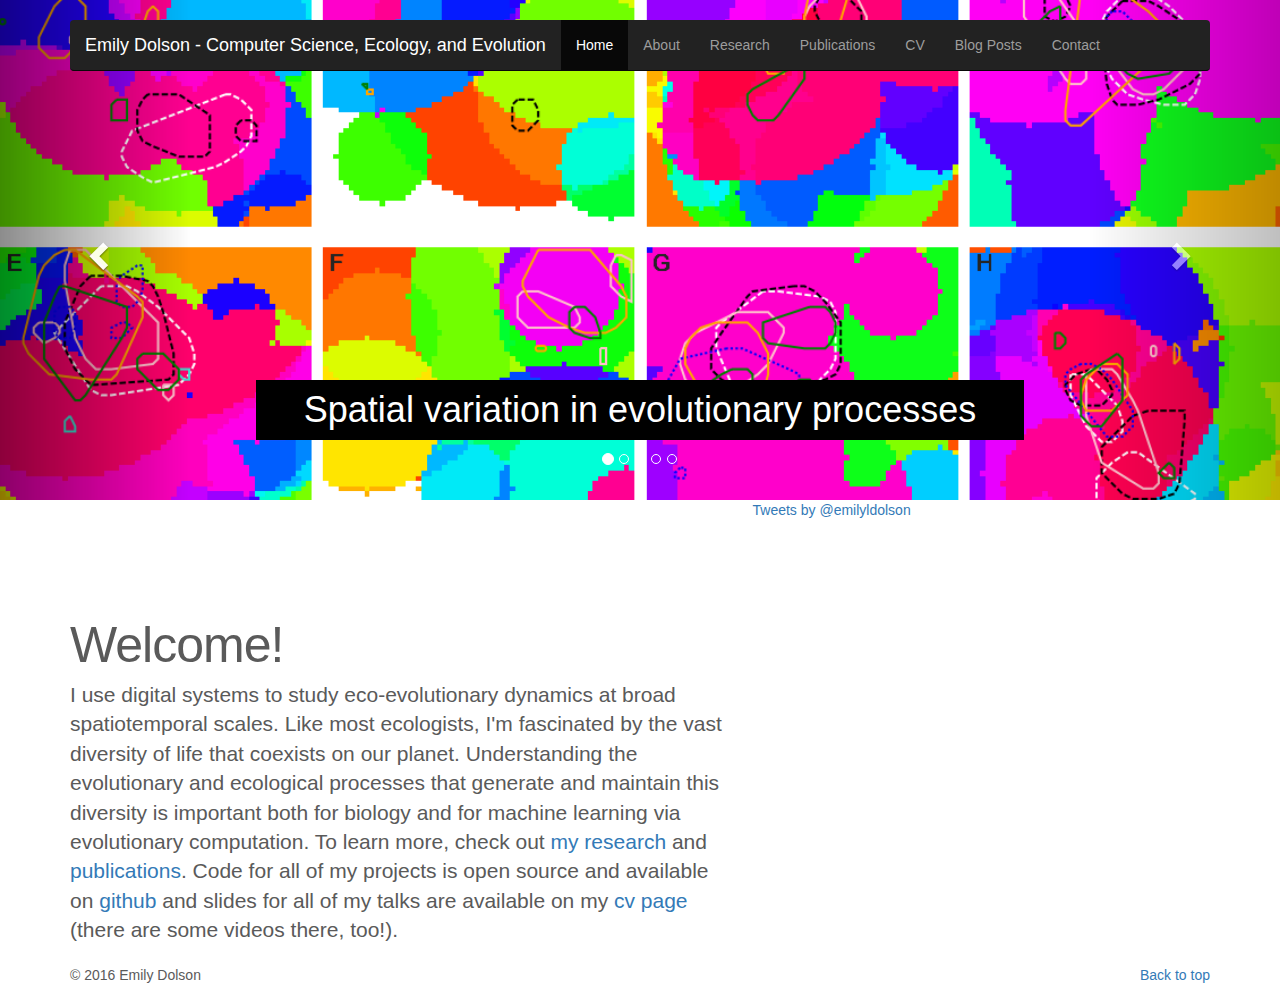
==== index.html @ 60d52c11 "Make hotspot picture be first slide" ====
<!DOCTYPE html>
<html lang="en">
  <head>
    <meta charset="utf-8">
    <meta http-equiv="X-UA-Compatible" content="IE=edge">
    <meta name="viewport" content="width=device-width, initial-scale=1">
    <!-- The above 3 meta tags *must* come first in the head; any other head content must come *after* these tags -->
    <meta name="description" content="">
    <meta name="author" content="">
    <link rel="icon" href="../../favicon.ico">

    <title>Emily Dolson - Computer Science, Evolution, and Ecology</title>

    <!-- Bootstrap core CSS -->
    <link href="bootstrap/css/bootstrap.css" rel="stylesheet">

    <!-- IE10 viewport hack for Surface/desktop Windows 8 bug -->
    <link href="bootstrap/css/ie10-viewport-bug-workaround.css" rel="stylesheet">

    <!-- Custom styles for this template -->
    <link href="bootstrap/css/carousel.css" rel="stylesheet">
  </head>
<!-- NAVBAR
================================================== -->
  <body>
    <div class="navbar-wrapper">
      <div class="container">

        <nav class="navbar navbar-inverse navbar-static-top">
          <div class="container">
            <div class="navbar-header">
              <button type="button" class="navbar-toggle collapsed" data-toggle="collapse" data-target="#navbar" aria-expanded="false" aria-controls="navbar">
                <span class="sr-only">Toggle navigation</span>
                <span class="icon-bar"></span>
                <span class="icon-bar"></span>
                <span class="icon-bar"></span>
              </button>
              <span class="navbar-brand" style="color:white">Emily Dolson - Computer Science, Ecology, and Evolution</span>
            </div>
            <div id="navbar" class="navbar-collapse collapse">
              <ul class="nav navbar-nav">
                <li class="active"><a href="#">Home</a></li>
                <li><a href="about.html">About</a></li>
                <li><a href="research.html">Research</a></li>
                <li><a href="publications.html">Publications</a></li>
                <li><a href="cv.html">CV</a></li>
                <li><a href="blog-posts.html">Blog Posts</a></li>
                <li><a href="contact.html">Contact</a></li>
              </ul>
            </div>
          </div>
        </nav>

      </div>
    </div>


    <!-- Carousel
    ================================================== -->
    <div id="myCarousel" class="carousel slide" data-ride="carousel">
      <!-- Indicators -->
      <ol class="carousel-indicators">
        <li data-target="#myCarousel" data-slide-to="0" class="active"></li>
        <li data-target="#myCarousel" data-slide-to="1"></li>
        <li data-target="#myCarousel" data-slide-to="2"></li>
        <li data-target="#myCarousel" data-slide-to="3"></li>
        <li data-target="#myCarousel" data-slide-to="4"></li>
      </ol>
      <div class="carousel-inner" role="listbox">
      <div class="item active" >
        <img class="first-slide cover" src="images/50065_all_hotspots.png" alt="Local hotspots of evolutionary potential">
        <div class="container">
          <div class="carousel-caption">
            <h1 class="lightbackground">Spatial variation in evolutionary processes</h1>
          </div>
        </div>
      </div>
      <div class="carousel-inner" role="listbox">
        <div class="item" >
          <img class="second-slide cover" src="images/phenotype_niches_11097.png" alt="Phenotypes evolved across a spatially heterogeneous environment">
          <div class="container">
            <div class="carousel-caption">
              <h1 class="lightbackground">Eco-evolutionary dynamics in spatially heterogeneous environments</h1>
            </div>
          </div>
        </div>
        <div class="item">
          <img class="third-slide cover" src="images/spatialphylogeny.png" alt="A phylogeny colored by the location of organisms">
          <div class="container">
            <div class="carousel-caption">
              <h1>Evolutionary trajectories through space</h1>
            </div>
          </div>
        </div>
        <div class="item">
          <img class="fourth-slide cover" src="images/phenotype_niches_circlesconservation-25patches_6each_environment.png" alt="Phenotypes in reserves">
          <div class="container">
            <div class="carousel-caption">
              <h1 class="lightbackground">Interactions between evolution and reserve placement</h1>
            </div>
          </div>
        </div>
        <div class="item">
          <img class="fifth-slide cover" src="images/Complexity_Barriers.png" alt="Potential obstacles to evolution">
          <div class="container">
            <div class="carousel-caption">
              <h1 class="lightbackground">Measuring barriers to open-ended evolution</h1>
            </div>
          </div>
        </div>
      </div>
      <a class="left carousel-control" href="#myCarousel" role="button" data-slide="prev">
        <span class="glyphicon glyphicon-chevron-left" aria-hidden="true"></span>
        <span class="sr-only">Previous</span>
      </a>
      <a class="right carousel-control" href="#myCarousel" role="button" data-slide="next">
        <span class="glyphicon glyphicon-chevron-right" aria-hidden="true"></span>
        <span class="sr-only">Next</span>
      </a>
    </div><!-- /.carousel -->


    <!-- Marketing messaging and featurettes
    ================================================== -->
    <!-- Wrap the rest of the page in another container to center all the content. -->

    <div class="container">

<!--
      <div class="row">
        <div class="col-lg-4">
          <img class="img-circle" src="[data-uri]" alt="Generic placeholder image" width="140" height="140">
          <h2>Heading</h2>
          <p>Donec sed odio dui. Etiam porta sem malesuada magna mollis euismod. Nullam id dolor id nibh ultricies vehicula ut id elit. Morbi leo risus, porta ac consectetur ac, vestibulum at eros. Praesent commodo cursus magna.</p>
          <p><a class="btn btn-default" href="#" role="button">View details &raquo;</a></p>
        </div>
        <div class="col-lg-4">
          <img class="img-circle" src="[data-uri]" alt="Generic placeholder image" width="140" height="140">
          <h2>Heading</h2>
          <p>Duis mollis, est non commodo luctus, nisi erat porttitor ligula, eget lacinia odio sem nec elit. Cras mattis consectetur purus sit amet fermentum. Fusce dapibus, tellus ac cursus commodo, tortor mauris condimentum nibh.</p>
          <p><a class="btn btn-default" href="#" role="button">View details &raquo;</a></p>
        </div>
        <div class="col-lg-4">
          <img class="img-circle" src="[data-uri]" alt="Generic placeholder image" width="140" height="140">
          <h2>Heading</h2>
          <p>Donec sed odio dui. Cras justo odio, dapibus ac facilisis in, egestas eget quam. Vestibulum id ligula porta felis euismod semper. Fusce dapibus, tellus ac cursus commodo, tortor mauris condimentum nibh, ut fermentum massa justo sit amet risus.</p>
          <p><a class="btn btn-default" href="#" role="button">View details &raquo;</a></p>
        </div>
      </div> -->


      <!-- START THE FEATURETTES -->

      <!-- <hr class="featurette-divider"> -->

      <div class="row featurette">
        <div class="col-md-7">
          <h2 class="featurette-heading">Welcome!</h2>
          <p class="lead">I use digital systems to study eco-evolutionary dynamics at broad spatiotemporal scales.
          Like most ecologists, I'm fascinated by the vast diversity of life that coexists on our planet. Understanding
          the evolutionary and ecological processes that generate and maintain this diversity is important both for biology
          and for machine learning via evolutionary computation. To learn more, check out <a href="research.html">my research</a>
          and <a href="publications.html">publications</a>. Code for all of my projects is open source and available on
          <a href="https://github.com/emilydolson">github</a> and slides for all of my talks are available on my
          <a href="cv.html">cv page</a> (there are some videos there, too!).

          </p>
        </div>
        <div class="col-md-5">
          <a class="twitter-timeline"  href="https://twitter.com/emilyldolson" data-widget-id="515380096358555648">Tweets by @emilyldolson</a>
<script>!function(d,s,id){var js,fjs=d.getElementsByTagName(s)[0],p=/^http:/.test(d.location)?'http':'https';if(!d.getElementById(id)){js=d.createElement(s);js.id=id;js.src=p+"://platform.twitter.com/widgets.js";fjs.parentNode.insertBefore(js,fjs);}}(document,"script","twitter-wjs");</script>

        </div>
      </div>


      <!-- /END THE FEATURETTES -->


      <!-- FOOTER -->
      <footer>
        <p class="pull-right"><a href="#">Back to top</a></p>
        <p>&copy; 2016 Emily Dolson</p>
      </footer>

    </div><!-- /.container -->


    <!-- Bootstrap core JavaScript
    ================================================== -->
    <!-- Placed at the end of the document so the pages load faster -->
    <script src="https://ajax.googleapis.com/ajax/libs/jquery/1.12.4/jquery.min.js"></script>
    <script>window.jQuery || document.write('<script src="bootstrap/js/jquery.min.js"><\/script>')</script>
    <script src="bootstrap/js/bootstrap.min.js"></script>
    <!-- IE10 viewport hack for Surface/desktop Windows 8 bug -->
    <script src="bootstrap/js/ie10-viewport-bug-workaround.js"></script>
  </body>
</html>
---- bootstrap/css/ie10-viewport-bug-workaround.css ----
/*!
 * IE10 viewport hack for Surface/desktop Windows 8 bug
 * Copyright 2014-2015 Twitter, Inc.
 * Licensed under MIT (https://github.com/twbs/bootstrap/blob/master/LICENSE)
 */

/*
 * See the Getting Started docs for more information:
 * http://getbootstrap.com/getting-started/#support-ie10-width
 */
@-ms-viewport     { width: device-width; }
@-o-viewport      { width: device-width; }
@viewport         { width: device-width; }
---- bootstrap/css/carousel.css ----
/* GLOBAL STYLES
-------------------------------------------------- */
/* Padding below the footer and lighter body text */

body {
  padding-bottom: 40px;
  color: #5a5a5a;
}


/* CUSTOMIZE THE NAVBAR
-------------------------------------------------- */

/* Special class on .container surrounding .navbar, used for positioning it into place. */
.navbar-wrapper {
  position: absolute;
  top: 0;
  right: 0;
  left: 0;
  z-index: 20;
}

/* Flip around the padding for proper display in narrow viewports */
.navbar-wrapper > .container {
  padding-right: 0;
  padding-left: 0;
}
.navbar-wrapper .navbar {
  padding-right: 15px;
  padding-left: 15px;
}
.navbar-wrapper .navbar .container {
  width: auto;
}

.center-block {
  display: block;
  margin-left: auto;
  margin-right: auto;
}

/* CUSTOMIZE THE CAROUSEL
-------------------------------------------------- */

/* Carousel base class */
.carousel {
  height: 500px;
  margin-bottom: 60px;
}
/* Since positioning the image, we need to help out the caption */
.carousel-caption {
  z-index: 10;
}

/* Declare heights because of positioning of img element */
.carousel .item {
  height: 500px;
  background-color: #777;
}
.carousel-inner > .item > img {
  position: absolute;
  top: 0;
  left: 0;
  min-width: 100%;
  height: 500px;
}

.cover {
  object-fit: cover;
}

.lightbackground {
  background-color: black;
  padding: 10px;
}

/* MARKETING CONTENT
-------------------------------------------------- */

/* Center align the text within the three columns below the carousel */
.marketing .col-lg-4 {
  margin-bottom: 20px;
  text-align: center;
}
.marketing h2 {
  font-weight: normal;
}
.marketing .col-lg-4 p {
  margin-right: 10px;
  margin-left: 10px;
}


/* Featurettes
------------------------- */

.featurette-divider {
  margin: 80px 0; /* Space out the Bootstrap <hr> more */
}

/* Thin out the marketing headings */
.featurette-heading {
  font-weight: 300;
  line-height: 1;
  letter-spacing: -1px;
}


/* RESPONSIVE CSS
-------------------------------------------------- */

@media (min-width: 768px) {
  /* Navbar positioning foo */
  .navbar-wrapper {
    margin-top: 20px;
  }
  .navbar-wrapper .container {
    padding-right: 15px;
    padding-left: 15px;
  }
  .navbar-wrapper .navbar {
    padding-right: 0;
    padding-left: 0;
  }

  /* The navbar becomes detached from the top, so we round the corners */
  .navbar-wrapper .navbar {
    border-radius: 4px;
  }

  /* Bump up size of carousel content */
  .carousel-caption p {
    margin-bottom: 20px;
    font-size: 21px;
    line-height: 1.4;
  }

  .featurette-heading {
    font-size: 50px;
  }
}

@media (min-width: 992px) {
  .featurette-heading {
    margin-top: 120px;
  }
}
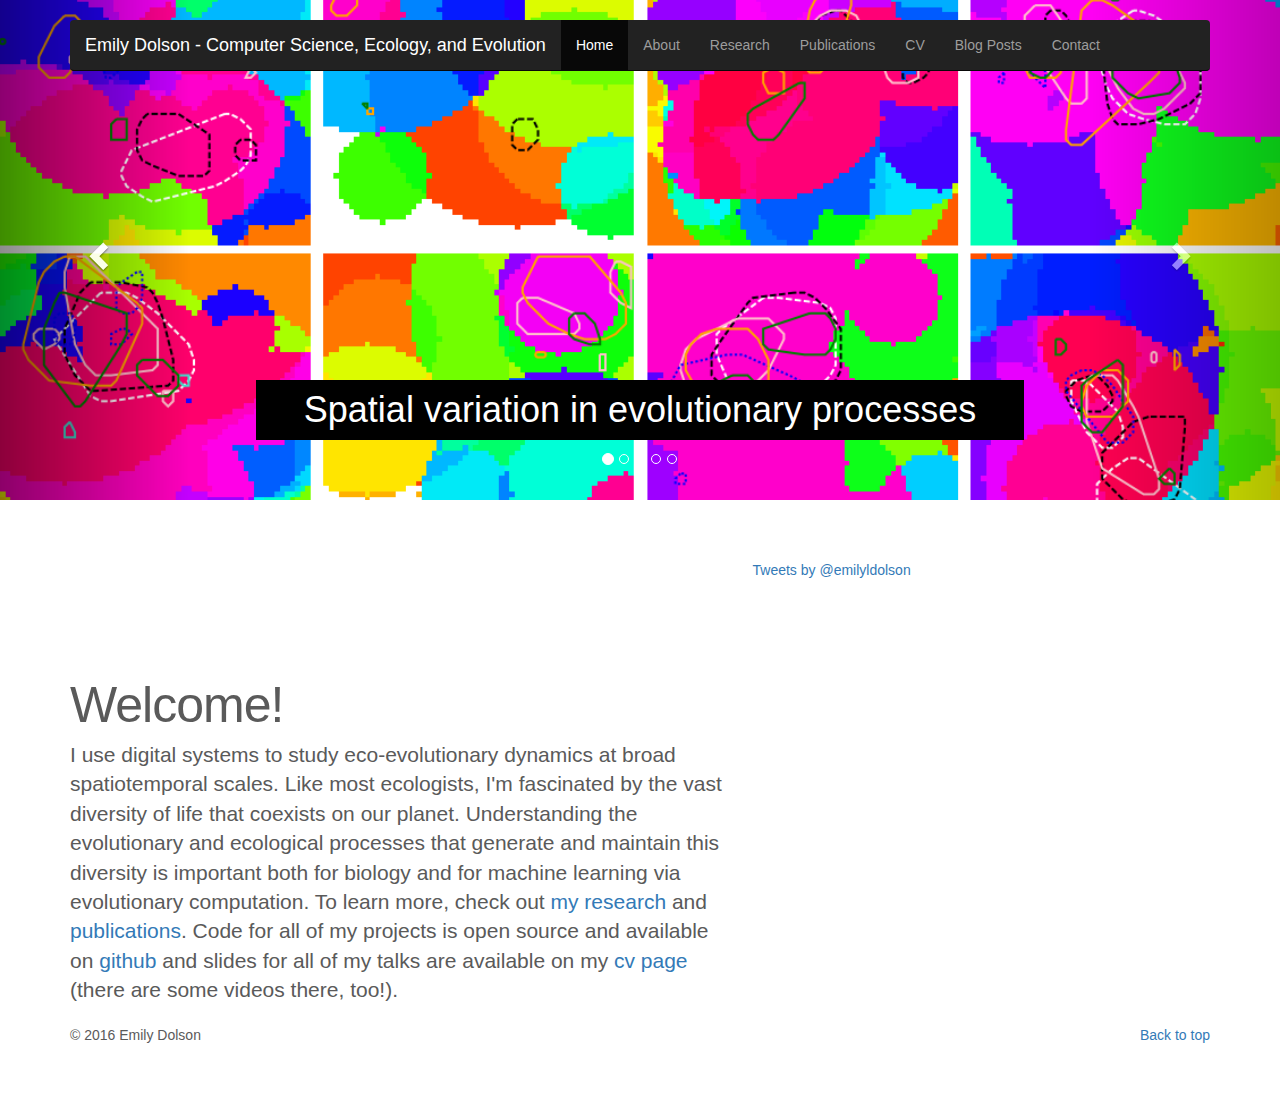
==== commit 851a8e02: "Fixed new links" ====
--- a/index.html
+++ b/index.html
@@ -67,15 +67,14 @@
         <li data-target="#myCarousel" data-slide-to="4"></li>
       </ol>
       <div class="carousel-inner" role="listbox">
-      <div class="item active" >
+        <div class="item active" >
         <img class="first-slide cover" src="images/50065_all_hotspots.png" alt="Local hotspots of evolutionary potential">
-        <div class="container">
-          <div class="carousel-caption">
-            <h1 class="lightbackground">Spatial variation in evolutionary processes</h1>
-          </div>
+          <div class="container">
+            <div class="carousel-caption">
+              <h1 class="lightbackground">Spatial variation in evolutionary processes</h1>
+            </div>
         </div>
-      </div>
-      <div class="carousel-inner" role="listbox">
+        </div>
         <div class="item" >
           <img class="second-slide cover" src="images/phenotype_niches_11097.png" alt="Phenotypes evolved across a spatially heterogeneous environment">
           <div class="container">
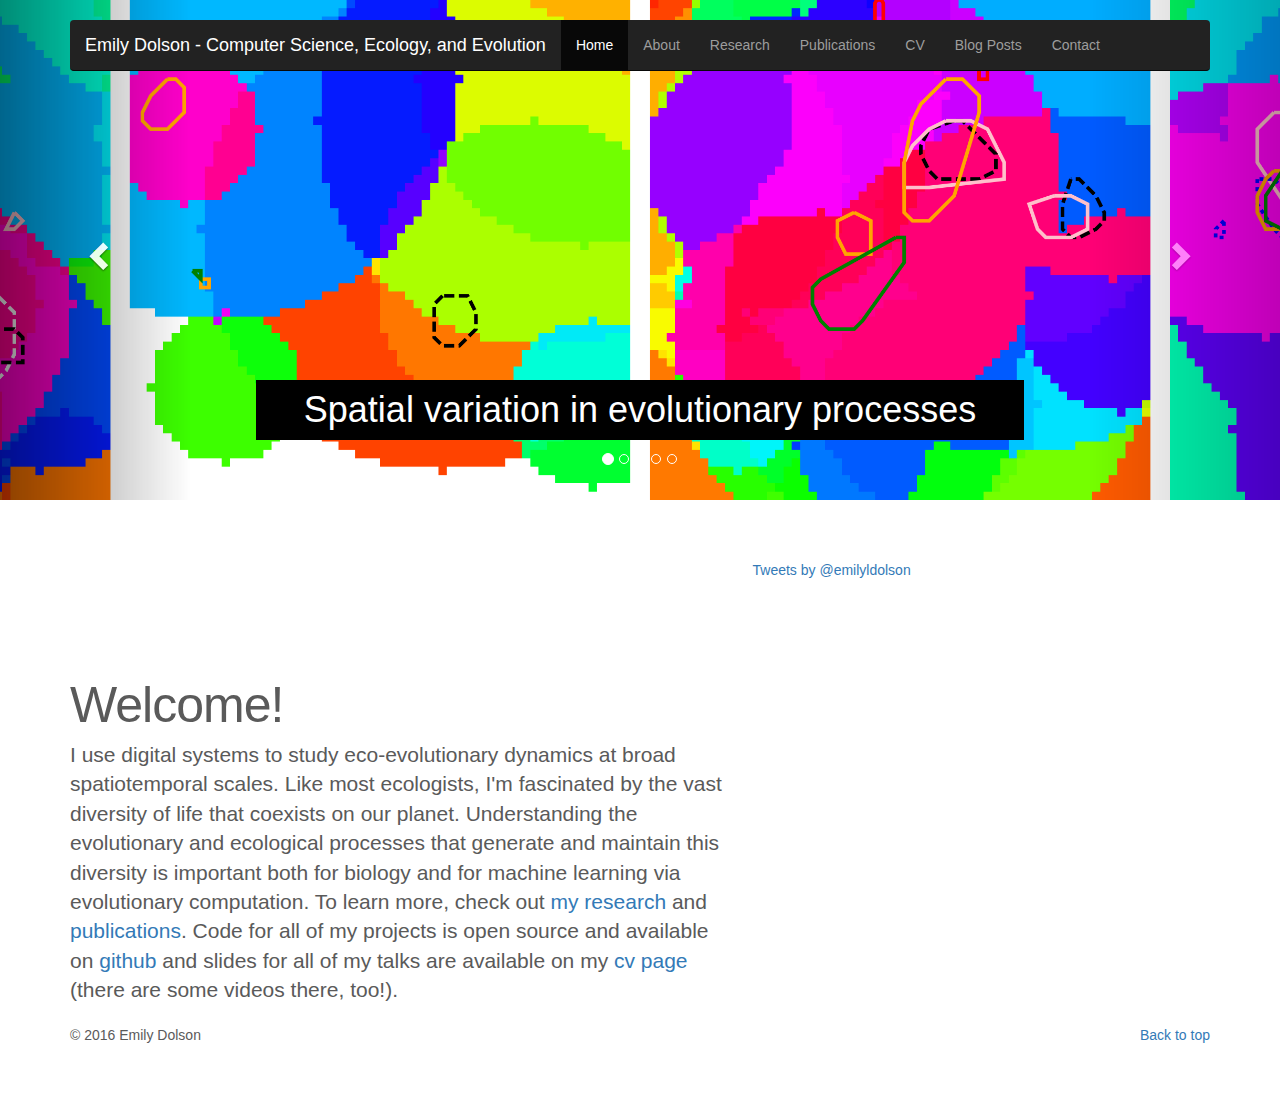
==== commit d8569816: "Update index.html" ====
--- a/index.html
+++ b/index.html
@@ -7,6 +7,7 @@
     <!-- The above 3 meta tags *must* come first in the head; any other head content must come *after* these tags -->
     <meta name="description" content="">
     <meta name="author" content="">
+    <meta name="google-site-verification" content="B2CFxRCkkYJHWeS6pUShMJ8qES6wC5bctjLlWudGTWQ" />
     <link rel="icon" href="../../favicon.ico">
 
     <title>Emily Dolson - Computer Science, Evolution, and Ecology</title>
--- a/bootstrap/css/carousel.css
+++ b/bootstrap/css/carousel.css
@@ -67,6 +67,7 @@
 
 .cover {
   object-fit: cover;
+
 }
 
 .lightbackground {
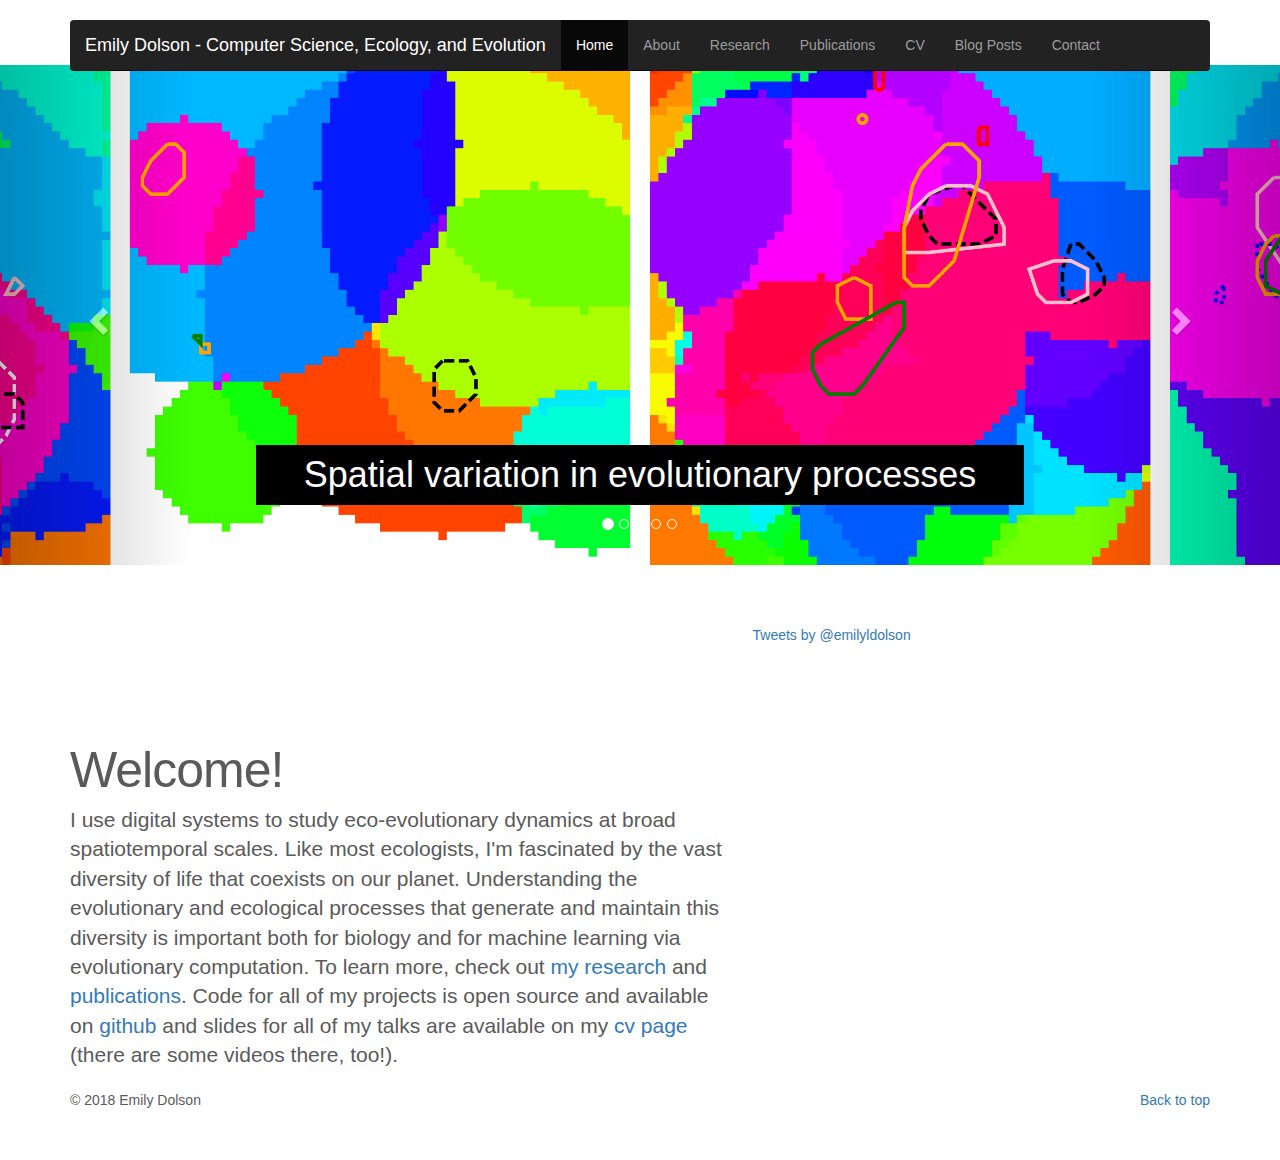
==== commit c2baf699: "Update publications" ====
--- a/index.html
+++ b/index.html
@@ -180,7 +180,7 @@
       <!-- FOOTER -->
       <footer>
         <p class="pull-right"><a href="#">Back to top</a></p>
-        <p>&copy; 2016 Emily Dolson</p>
+        <p>&copy; 2018 Emily Dolson</p>
       </footer>
 
     </div><!-- /.container -->
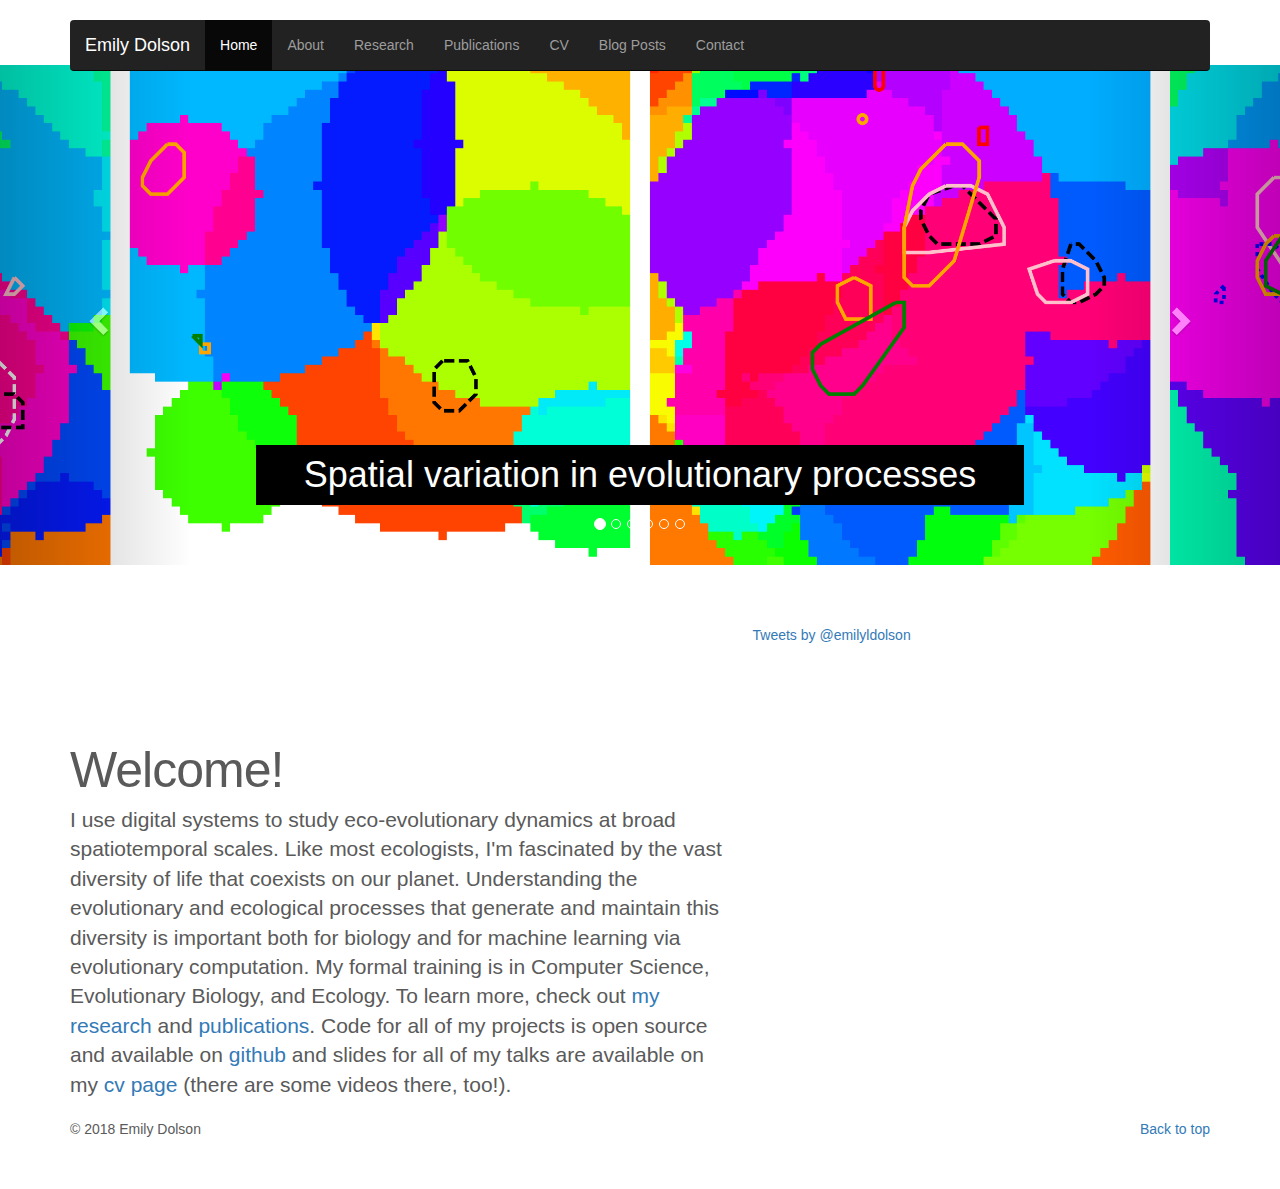
==== commit faf1e8fc: "Update research page" ====
--- a/index.html
+++ b/index.html
@@ -36,7 +36,7 @@
                 <span class="icon-bar"></span>
                 <span class="icon-bar"></span>
               </button>
-              <span class="navbar-brand" style="color:white">Emily Dolson - Computer Science, Ecology, and Evolution</span>
+              <span class="navbar-brand" style="color:white">Emily Dolson</span>
             </div>
             <div id="navbar" class="navbar-collapse collapse">
               <ul class="nav navbar-nav">
@@ -66,15 +66,16 @@
         <li data-target="#myCarousel" data-slide-to="2"></li>
         <li data-target="#myCarousel" data-slide-to="3"></li>
         <li data-target="#myCarousel" data-slide-to="4"></li>
+        <li data-target="#myCarousel" data-slide-to="5"></li>
       </ol>
       <div class="carousel-inner" role="listbox">
         <div class="item active" >
-        <img class="first-slide cover" src="images/50065_all_hotspots.png" alt="Local hotspots of evolutionary potential">
+          <img class="first-slide cover" src="images/50065_all_hotspots.png" alt="Local hotspots of evolutionary potential">
           <div class="container">
             <div class="carousel-caption">
               <h1 class="lightbackground">Spatial variation in evolutionary processes</h1>
             </div>
-        </div>
+          </div>
         </div>
         <div class="item" >
           <img class="second-slide cover" src="images/phenotype_niches_11097.png" alt="Phenotypes evolved across a spatially heterogeneous environment">
@@ -104,10 +105,26 @@
           <img class="fifth-slide cover" src="images/Complexity_Barriers.png" alt="Potential obstacles to evolution">
           <div class="container">
             <div class="carousel-caption">
-              <h1 class="lightbackground">Measuring barriers to open-ended evolution</h1>
-            </div>
-          </div>
-        </div>
+              <a href="research.html#oee" style="color:white"><h1 class="lightbackground">Measuring barriers to open-ended evolution</h1></a>
+            </div>
+          </div>
+        </div>
+        <div class="item">
+          <img class="sixth-slide cover" src="images/interaction_networks.png" alt="Interaction network graphs">
+          <div class="container">
+            <div class="carousel-caption">
+              <a href="research.html#EC_ecology" style="color:white"></a><h1 class="lightbackground">Ecological communities in evolutionary computation</h1></a>
+            </div>
+          </div>
+        </div>    
+        <!-- <div class="item">
+          <img class="sixth-slide cover" src="images/vr_landscapes.png" alt="Fitness landscape with lineage path over it">
+          <div class="container">
+            <div class="carousel-caption">
+              <h1 class="lightbackground">Impact of fitness landscape on evolutionary dynamics</h1>
+            </div>
+          </div>
+        </div>       -->
       </div>
       <a class="left carousel-control" href="#myCarousel" role="button" data-slide="prev">
         <span class="glyphicon glyphicon-chevron-left" aria-hidden="true"></span>
@@ -159,7 +176,8 @@
           <p class="lead">I use digital systems to study eco-evolutionary dynamics at broad spatiotemporal scales.
           Like most ecologists, I'm fascinated by the vast diversity of life that coexists on our planet. Understanding
           the evolutionary and ecological processes that generate and maintain this diversity is important both for biology
-          and for machine learning via evolutionary computation. To learn more, check out <a href="research.html">my research</a>
+          and for machine learning via evolutionary computation. My formal training is in Computer Science, Evolutionary Biology,
+          and Ecology. To learn more, check out <a href="research.html">my research</a>
           and <a href="publications.html">publications</a>. Code for all of my projects is open source and available on
           <a href="https://github.com/emilydolson">github</a> and slides for all of my talks are available on my
           <a href="cv.html">cv page</a> (there are some videos there, too!).
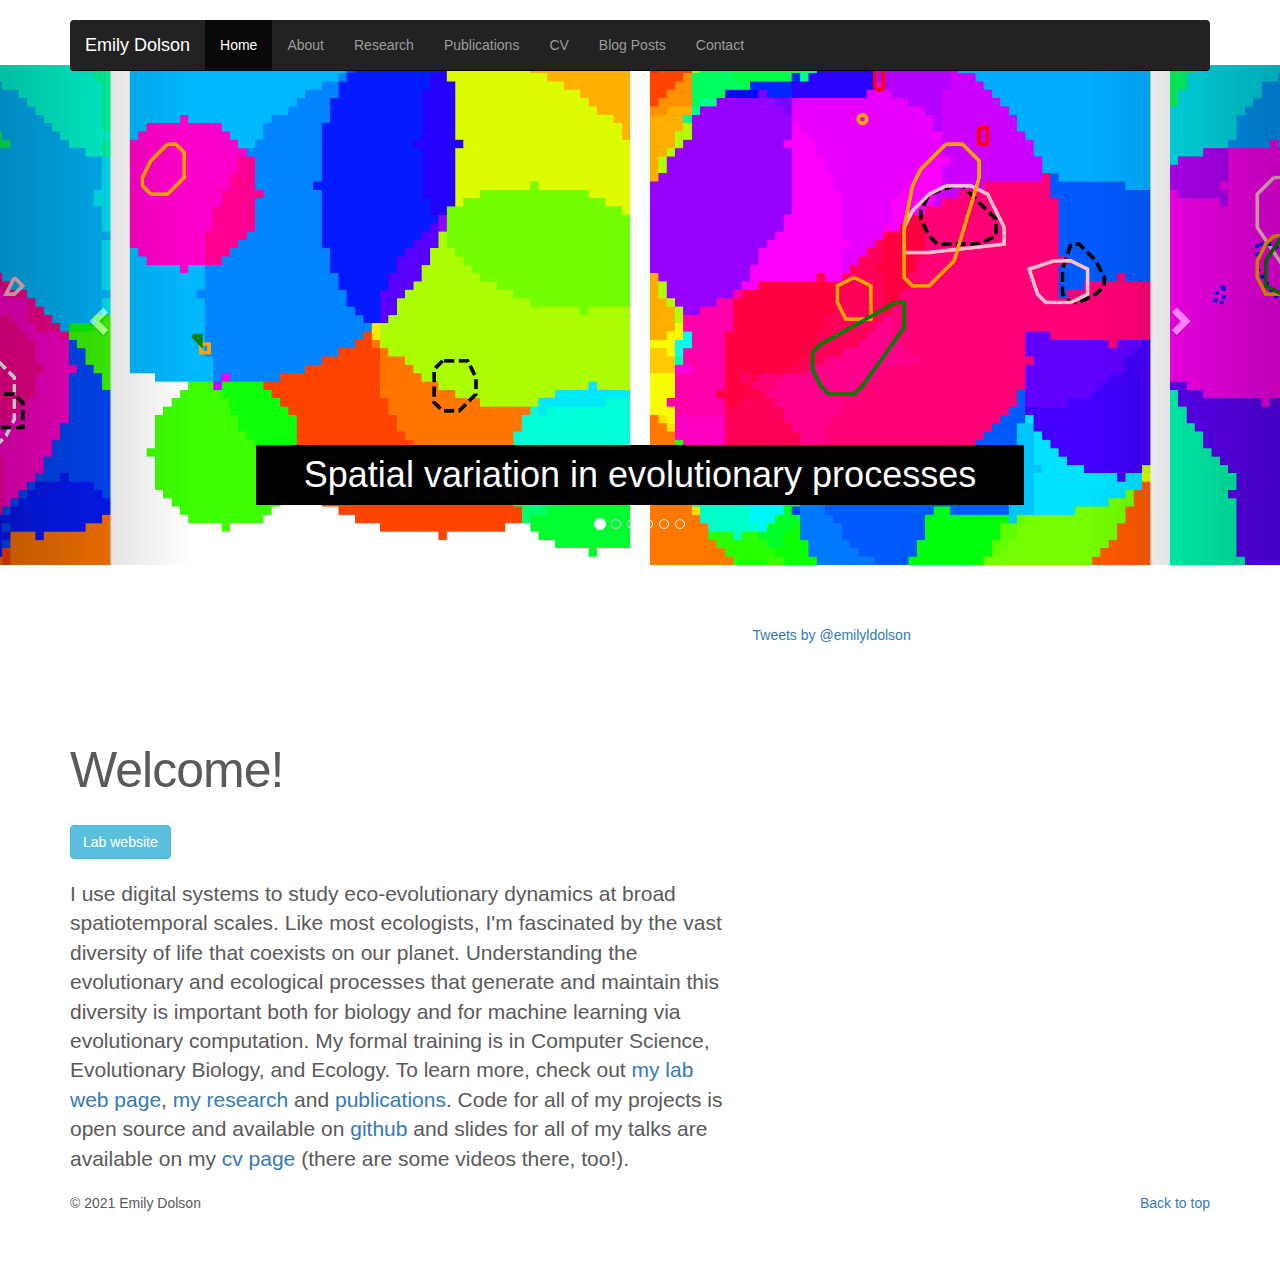
==== commit eee2456e: "Add links to lab website; begin update" ====
--- a/index.html
+++ b/index.html
@@ -73,7 +73,7 @@
           <img class="first-slide cover" src="images/50065_all_hotspots.png" alt="Local hotspots of evolutionary potential">
           <div class="container">
             <div class="carousel-caption">
-              <h1 class="lightbackground">Spatial variation in evolutionary processes</h1>
+              <a href="research.html#hotspots" style="color:white"><h1 class="lightbackground">Spatial variation in evolutionary processes</h1></a>
             </div>
           </div>
         </div>
@@ -81,7 +81,7 @@
           <img class="second-slide cover" src="images/phenotype_niches_11097.png" alt="Phenotypes evolved across a spatially heterogeneous environment">
           <div class="container">
             <div class="carousel-caption">
-              <h1 class="lightbackground">Eco-evolutionary dynamics in spatially heterogeneous environments</h1>
+              <a href="research.html#hotspots" style="color:white"></a><h1 class="lightbackground">Eco-evolutionary dynamics in spatially heterogeneous environments</h1></a>
             </div>
           </div>
         </div>
@@ -89,7 +89,7 @@
           <img class="third-slide cover" src="images/spatialphylogeny.png" alt="A phylogeny colored by the location of organisms">
           <div class="container">
             <div class="carousel-caption">
-              <h1>Evolutionary trajectories through space</h1>
+              <a href="research.html#lineages" style="color:white"><h1>Evolutionary trajectories through space</h1></a>
             </div>
           </div>
         </div>
@@ -97,7 +97,7 @@
           <img class="fourth-slide cover" src="images/phenotype_niches_circlesconservation-25patches_6each_environment.png" alt="Phenotypes in reserves">
           <div class="container">
             <div class="carousel-caption">
-              <h1 class="lightbackground">Interactions between evolution and reserve placement</h1>
+              <a href="research.html#reserve" style="color:white"></a><h1 class="lightbackground">Interactions between evolution and reserve placement</h1></a>
             </div>
           </div>
         </div>
@@ -105,7 +105,7 @@
           <img class="fifth-slide cover" src="images/Complexity_Barriers.png" alt="Potential obstacles to evolution">
           <div class="container">
             <div class="carousel-caption">
-              <a href="research.html#oee" style="color:white"><h1 class="lightbackground">Measuring barriers to open-ended evolution</h1></a>
+              <a href="research.html#oee" style="color:white"></a><h1 class="lightbackground">Measuring barriers to open-ended evolution</h1></a>
             </div>
           </div>
         </div>
@@ -113,7 +113,7 @@
           <img class="sixth-slide cover" src="images/interaction_networks.png" alt="Interaction network graphs">
           <div class="container">
             <div class="carousel-caption">
-              <a href="research.html#EC_ecology" style="color:white"></a><h1 class="lightbackground">Ecological communities in evolutionary computation</h1></a>
+              <a href="research.html#EC_ecology" style="color:white"><h1 class="lightbackground">Ecological communities in evolutionary computation</h1></a>
             </div>
           </div>
         </div>    
@@ -173,11 +173,16 @@
       <div class="row featurette">
         <div class="col-md-7">
           <h2 class="featurette-heading">Welcome!</h2>
+          <br>
+          <a type="button" class="btn btn-info" href="https://www.ecodelab.com">Lab website</a>
+          <br>
+          <br>
           <p class="lead">I use digital systems to study eco-evolutionary dynamics at broad spatiotemporal scales.
           Like most ecologists, I'm fascinated by the vast diversity of life that coexists on our planet. Understanding
           the evolutionary and ecological processes that generate and maintain this diversity is important both for biology
           and for machine learning via evolutionary computation. My formal training is in Computer Science, Evolutionary Biology,
-          and Ecology. To learn more, check out <a href="research.html">my research</a>
+          and Ecology. To learn more, check out <a href="https://www.ecodelab.com">my lab web page</a>, 
+          <a href="research.html">my research</a>
           and <a href="publications.html">publications</a>. Code for all of my projects is open source and available on
           <a href="https://github.com/emilydolson">github</a> and slides for all of my talks are available on my
           <a href="cv.html">cv page</a> (there are some videos there, too!).
@@ -198,7 +203,7 @@
       <!-- FOOTER -->
       <footer>
         <p class="pull-right"><a href="#">Back to top</a></p>
-        <p>&copy; 2018 Emily Dolson</p>
+        <p>&copy; 2021 Emily Dolson</p>
       </footer>
 
     </div><!-- /.container -->
--- a/bootstrap/css/carousel.css
+++ b/bootstrap/css/carousel.css
@@ -146,3 +146,7 @@
     margin-top: 120px;
   }
 }
+
+.tooltip-inner {
+  max-width: 1000px; /* the minimum width */
+}